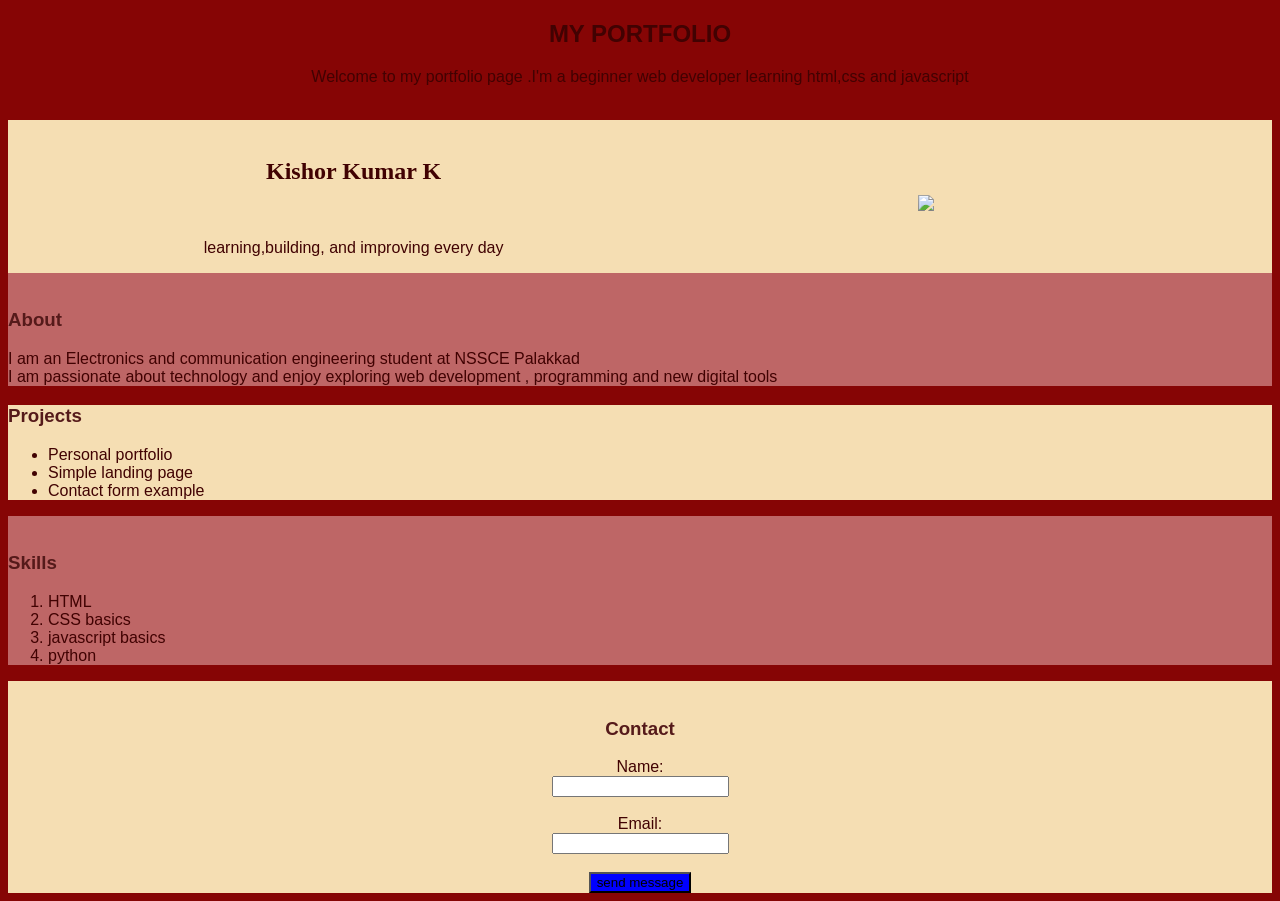
==== index.html @ 0db697ab "Add files via upload" ====
<!DOCTYPE html>
<html lang="en">
<head>
    <meta charset="UTF-8">
    <meta name="viewport" content="width=device-width, initial-scale=1.0">
    <title>Document</title>
    <link rel="stylesheet" href="style.css">
</head>
<body>
    <section class="head">
    <h1>MY PORTFOLIO</h1>
    <p>Welcome to my portfolio page .I'm a beginner web developer learning html,css and javascript</p><br>
    </section>
    <section class="second"><br>
    <div class="division">
        <div class="text">
    <h2>Kishor Kumar K</h2><br>
    <p>learning,building, and improving every day</p>
    </div>
    <div class="image">
    <img src="https://encrypted-tbn0.gstatic.com/images?q=tbn:ANd9GcTz2-LKd1ksLG2q3uDb25reKn9QaQJMwJt_xKcMF_691X2kCGL-bd4tCPw0&s=10">
    </div>
    </div>
    </section>
    <section class="main"><br>
    <h3>About</h3>
    <p>I am an Electronics and communication engineering student at NSSCE Palakkad<br>
    I am passionate about technology and enjoy exploring web development , programming and new digital tools</p></section>
    <section class="second">
    <h3>Projects</h3>
    <ul>
        <li>Personal portfolio</li>
        <li>Simple landing page</li>
        <li>Contact form example</li>
    </ul>
    </section>
    <section class="main"><br>
    <h3>Skills</h3>
    <ol>
        <li>HTML</li>
        <li>CSS basics</li>
        <li>javascript basics</li>
        <li>python</li>
    </ol>
    </section>
    <section class="second"><br>
    <h3 align="center">Contact</h3>
    <form>
        <label>Name:</label><br>
        <input type="text"><br><br>
        <label>Email:</label><br>
        <input type="email"><br><br>
        <button type="submit">send message</button>
    </form>
    </section>
</body>
</html>
---- style.css ----
.main{
    background-color:rgb(190, 102, 102);
}
.second{
    background-color:wheat;
}
.text{
    width: 45%;
    display: inline-block;
    vertical-align: middle;
    text-align: center;
}
.image{
    width: 45%;
    display: inline-block;
    vertical-align: middle;
    text-align: center;
}
img{
    width: 350px;
}
.division{
    text-align: center;
}
.head{
    text-align: center;
    background-color: rgb(134, 5, 5);
}
body{
    color: rgb(65, 2, 2);
    background-color: rgb(134, 5, 5);
}
form{
    text-align: center;
    font-family: Impact, Haettenschweiler, 'Arial Narrow Bold', sans-serif;
}
h1{
    font-family: 'Lucida Sans', 'Lucida Sans Regular', 'Lucida Grande', 'Lucida Sans Unicode', Geneva, Verdana, sans-serif;
}
p{
    font-family: Impact, Haettenschweiler, 'Arial Narrow Bold', sans-serif
}
ol{
    font-family: Impact, Haettenschweiler, 'Arial Narrow Bold', sans-serif;
}
ul{
    font-family: Impact, Haettenschweiler, 'Arial Narrow Bold', sans-serif;
}
h3{
    color: rgb(85, 26, 26);
    font-family: Verdana, Geneva, Tahoma, sans-serif;
}
button{
    background-color: blue;
}
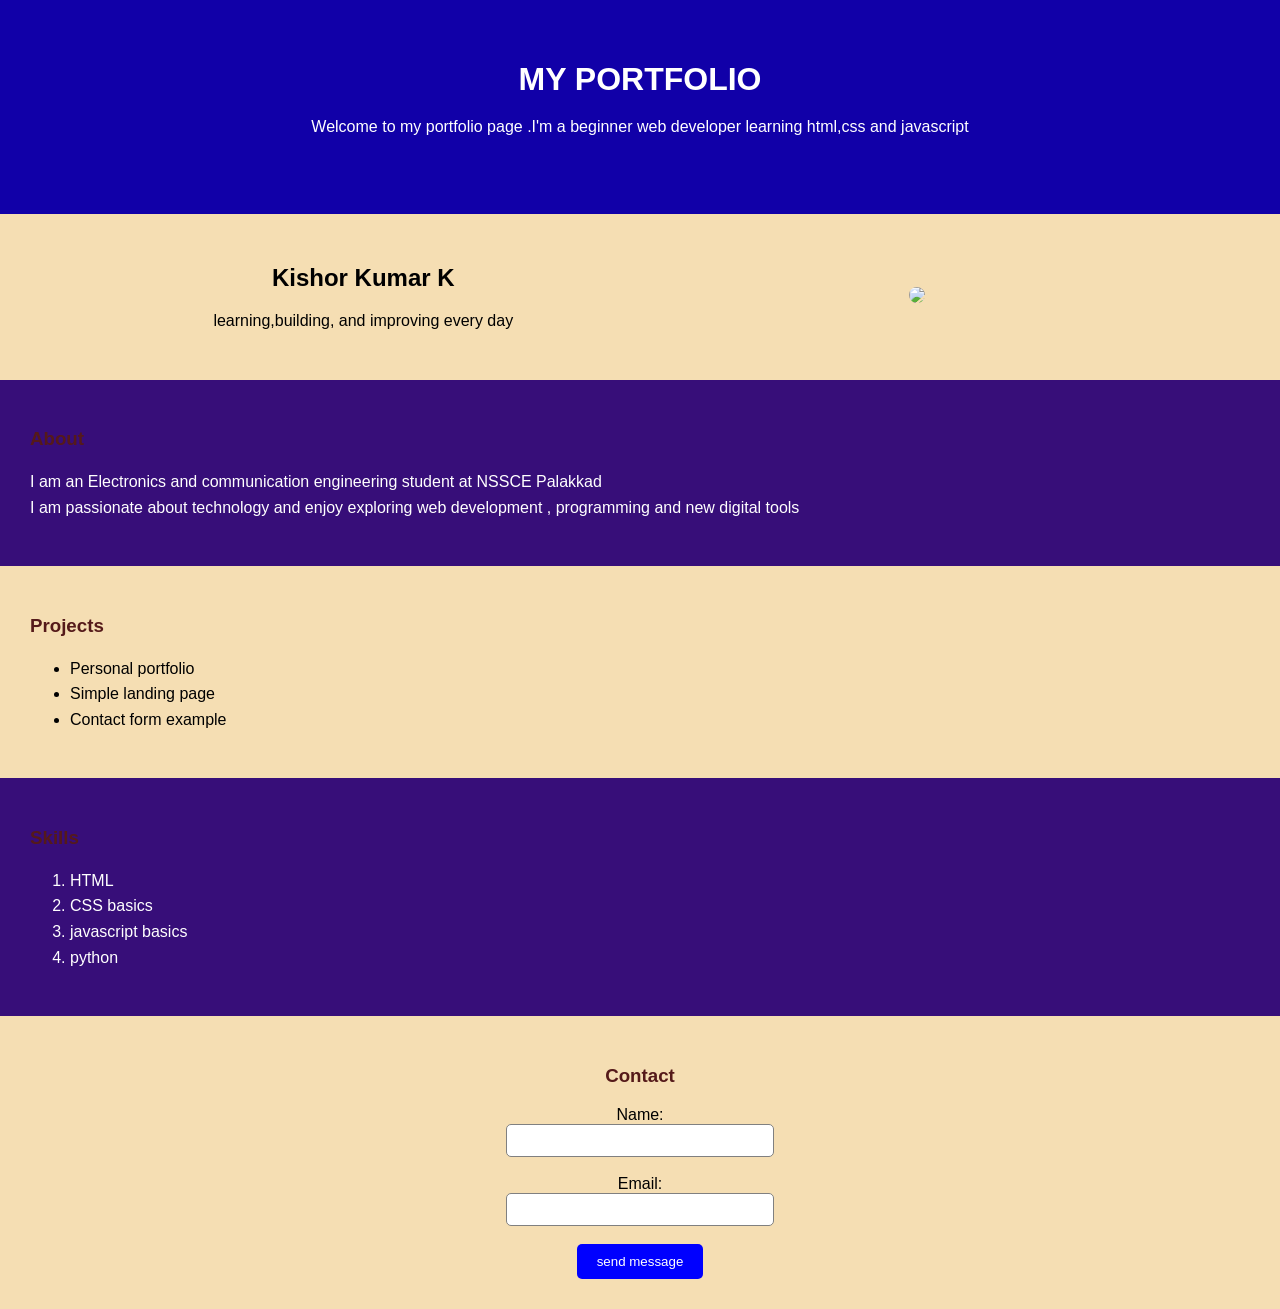
==== commit 348dbf3a: "Add files via upload" ====
--- a/index.html
+++ b/index.html
@@ -7,14 +7,14 @@
     <link rel="stylesheet" href="style.css">
 </head>
 <body>
-    <section class="head">
+    <header class="head">
     <h1>MY PORTFOLIO</h1>
     <p>Welcome to my portfolio page .I'm a beginner web developer learning html,css and javascript</p><br>
-    </section>
-    <section class="second"><br>
+    </header>
+    <section class="second">
     <div class="division">
         <div class="text">
-    <h2>Kishor Kumar K</h2><br>
+    <h2>Kishor Kumar K</h2>
     <p>learning,building, and improving every day</p>
     </div>
     <div class="image">
@@ -22,7 +22,7 @@
     </div>
     </div>
     </section>
-    <section class="main"><br>
+    <section class="main">
     <h3>About</h3>
     <p>I am an Electronics and communication engineering student at NSSCE Palakkad<br>
     I am passionate about technology and enjoy exploring web development , programming and new digital tools</p></section>
@@ -34,7 +34,7 @@
         <li>Contact form example</li>
     </ul>
     </section>
-    <section class="main"><br>
+    <section class="main">
     <h3>Skills</h3>
     <ol>
         <li>HTML</li>
@@ -43,7 +43,7 @@
         <li>python</li>
     </ol>
     </section>
-    <section class="second"><br>
+    <section class="second">
     <h3 align="center">Contact</h3>
     <form>
         <label>Name:</label><br>
--- a/style.css
+++ b/style.css
@@ -1,55 +1,87 @@
+body{
+    margin: 0;
+    background-color: rgb(255,252,252);
+    color: black;
+    font-family: Arial, sans-serif;
+}
+.head{
+    text-align: center;
+    background-color: rgb(17,0,168);
+    color: white;
+    padding: 40px 20px;
+}
+
 .main{
-    background-color:rgb(190, 102, 102);
+    background-color: rgb(55,14,121);
+    color: white;
+    padding: 30px;
 }
+
 .second{
-    background-color:wheat;
+    background-color: wheat;
+    padding: 30px;
 }
+
+.division{
+    text-align: center;
+}
+
 .text{
     width: 45%;
     display: inline-block;
     vertical-align: middle;
     text-align: center;
 }
+
 .image{
     width: 45%;
     display: inline-block;
     vertical-align: middle;
     text-align: center;
 }
+
 img{
-    width: 350px;
+    width: 250px;
+    border-radius: 50%;
 }
-.division{
+
+h1{
+    margin-bottom: 10px;
+}
+
+h2{
+    margin-bottom: 10px;
+}
+
+h3{
+    color: rgb(85,26,26);
+    font-family: Verdana, Geneva, Tahoma, sans-serif;
+}
+
+p, ul, ol{
+    line-height: 1.6;
+}
+
+form{
     text-align: center;
 }
-.head{
-    text-align: center;
-    background-color: rgb(134, 5, 5);
+
+input{
+    width: 250px;
+    padding: 8px;
+    border: 1px solid gray;
+    border-radius: 5px;
 }
-body{
-    color: rgb(65, 2, 2);
-    background-color: rgb(134, 5, 5);
-}
-form{
-    text-align: center;
-    font-family: Impact, Haettenschweiler, 'Arial Narrow Bold', sans-serif;
-}
-h1{
-    font-family: 'Lucida Sans', 'Lucida Sans Regular', 'Lucida Grande', 'Lucida Sans Unicode', Geneva, Verdana, sans-serif;
-}
-p{
-    font-family: Impact, Haettenschweiler, 'Arial Narrow Bold', sans-serif
-}
-ol{
-    font-family: Impact, Haettenschweiler, 'Arial Narrow Bold', sans-serif;
-}
-ul{
-    font-family: Impact, Haettenschweiler, 'Arial Narrow Bold', sans-serif;
-}
-h3{
-    color: rgb(85, 26, 26);
-    font-family: Verdana, Geneva, Tahoma, sans-serif;
-}
+
 button{
     background-color: blue;
-}+    color: white;
+    border: none;
+    padding: 10px 20px;
+    border-radius: 5px;
+    cursor: pointer;
+}
+
+button:hover{
+    background-color: darkblue;
+}
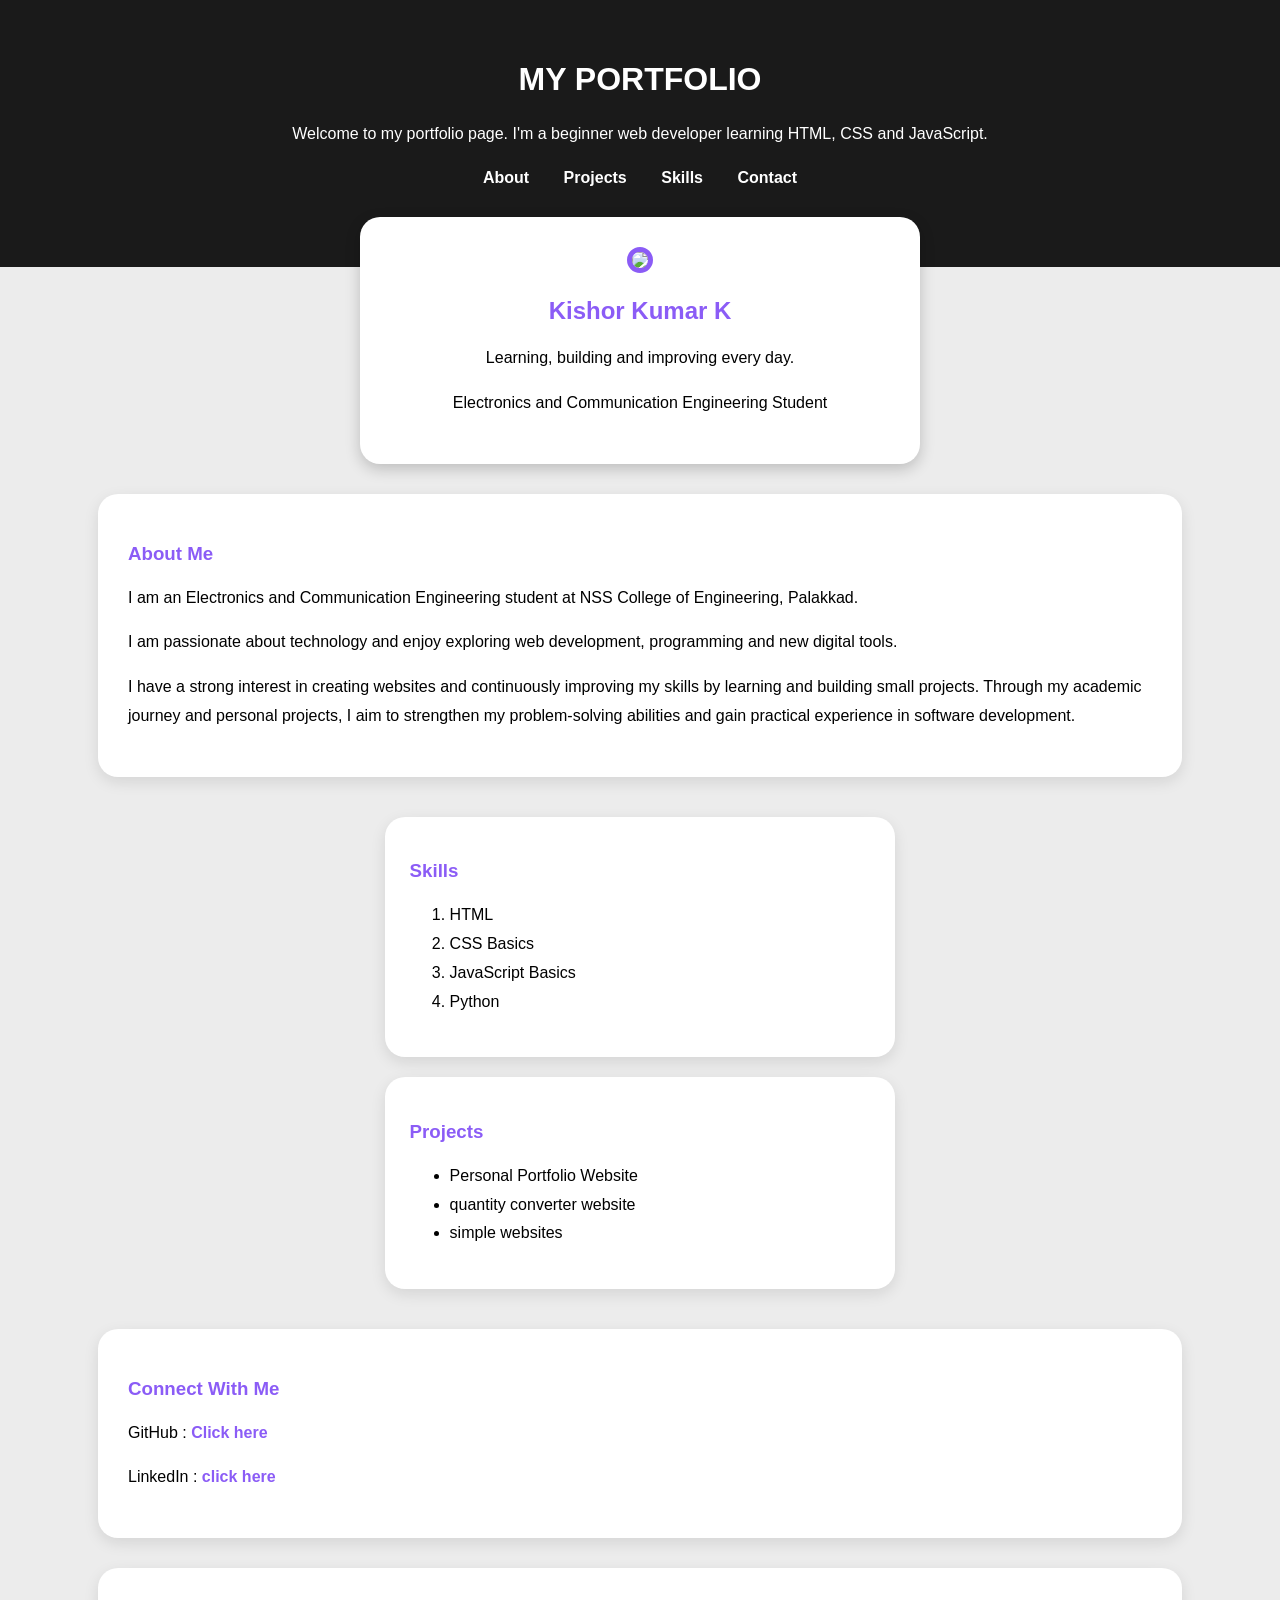
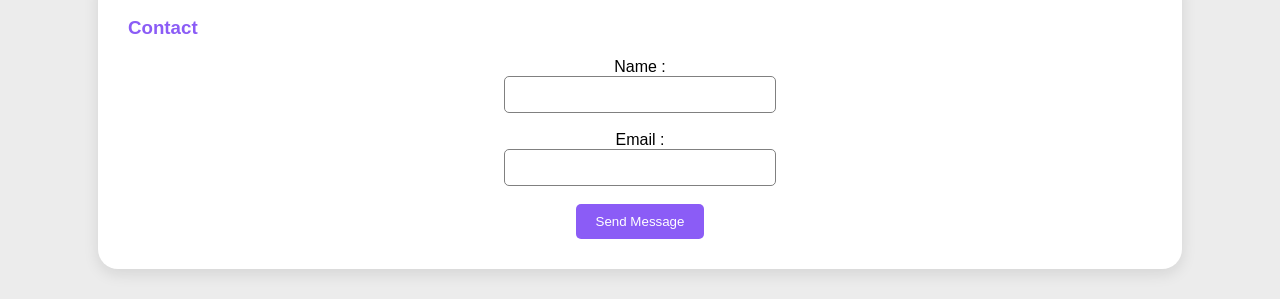
==== commit 07d15a43: "Add files via upload" ====
--- a/index.html
+++ b/index.html
@@ -3,55 +3,143 @@
 <head>
     <meta charset="UTF-8">
     <meta name="viewport" content="width=device-width, initial-scale=1.0">
-    <title>Document</title>
+    <title>Kishor Kumar | Portfolio</title>
     <link rel="stylesheet" href="style.css">
 </head>
 <body>
-    <header class="head">
+
+<header class="head">
+
     <h1>MY PORTFOLIO</h1>
-    <p>Welcome to my portfolio page .I'm a beginner web developer learning html,css and javascript</p><br>
-    </header>
-    <section class="second">
-    <div class="division">
-        <div class="text">
+
+    <p>
+        Welcome to my portfolio page. I'm a beginner web developer
+        learning HTML, CSS and JavaScript.
+    </p>
+
+    <div class="navbar">
+        <a href="#about">About</a>
+        <a href="#projects">Projects</a>
+        <a href="#skills">Skills</a>
+        <a href="#contact">Contact</a>
+    </div>
+
+</header>
+
+<section class="profile">
+
+    <img src="https://encrypted-tbn0.gstatic.com/images?q=tbn:ANd9GcTz2-LKd1ksLG2q3uDb25reKn9QaQJMwJt_xKcMF_691X2kCGL-bd4tCPw0&s=10">
+
     <h2>Kishor Kumar K</h2>
-    <p>learning,building, and improving every day</p>
+
+    <p>
+        Learning, building and improving every day.
+    </p>
+
+    <p>
+        Electronics and Communication Engineering Student
+    </p>
+
+</section>
+
+<section class="main" id="about">
+
+    <h3>About Me</h3>
+
+    <p>
+        I am an Electronics and Communication Engineering student at
+        NSS College of Engineering, Palakkad.
+    </p>
+
+    <p>
+        I am passionate about technology and enjoy exploring web
+        development, programming and new digital tools.
+    </p>
+
+    <p>
+        I have a strong interest in creating websites and continuously
+        improving my skills by learning and building small projects.
+        Through my academic journey and personal projects, I aim to
+        strengthen my problem-solving abilities and gain practical
+        experience in software development.
+    </p>
+
+</section>
+
+<section class="sub">
+
+    <div class="box" id="skills">
+
+        <h3>Skills</h3>
+
+        <ol>
+            <li>HTML</li>
+            <li>CSS Basics</li>
+            <li>JavaScript Basics</li>
+            <li>Python</li>
+        </ol>
+
     </div>
-    <div class="image">
-    <img src="https://encrypted-tbn0.gstatic.com/images?q=tbn:ANd9GcTz2-LKd1ksLG2q3uDb25reKn9QaQJMwJt_xKcMF_691X2kCGL-bd4tCPw0&s=10">
+
+    <div class="box" id="projects">
+
+        <h3>Projects</h3>
+
+        <ul>
+            <li>Personal Portfolio Website</li>
+            <li>quantity converter website</li>
+            <li>simple websites</li>
+        </ul>
+
     </div>
-    </div>
-    </section>
-    <section class="main">
-    <h3>About</h3>
-    <p>I am an Electronics and communication engineering student at NSSCE Palakkad<br>
-    I am passionate about technology and enjoy exploring web development , programming and new digital tools</p></section>
-    <section class="second">
-    <h3>Projects</h3>
-    <ul>
-        <li>Personal portfolio</li>
-        <li>Simple landing page</li>
-        <li>Contact form example</li>
-    </ul>
-    </section>
-    <section class="main">
-    <h3>Skills</h3>
-    <ol>
-        <li>HTML</li>
-        <li>CSS basics</li>
-        <li>javascript basics</li>
-        <li>python</li>
-    </ol>
-    </section>
-    <section class="second">
-    <h3 align="center">Contact</h3>
+
+</section>
+
+<section class="main">
+
+    <h3>Connect With Me</h3>
+
+    <p>
+        GitHub :
+        <a href="https://github.com/Kishor-017" target="_blank">
+            Click here
+        </a>
+    </p>
+
+    <p>
+        LinkedIn :
+        <a href="https://www.linkedin.com/in/kishor-kumar-k-97a41a358/" target="_blank">
+            click here
+        </a>
+    </p>
+
+</section>
+
+<section class="main" id="contact">
+
+    <h3>Contact</h3>
+
     <form>
-        <label>Name:</label><br>
-        <input type="text"><br><br>
-        <label>Email:</label><br>
-        <input type="email"><br><br>
-        <button type="submit">send message</button>
+
+        <label>Name :</label>
+        <br>
+        <input type="text" id="name">
+        <br><br>
+
+        <label>Email :</label>
+        <br>
+        <input type="email" id="email">
+        <br><br>
+
+        <button type="button" onclick="validateForm()">
+            Send Message
+        </button>
+
     </form>
-    </section>
+
+</section>
+
+<script src="script.js"></script>
+
 </body>
-</html>+</html>
--- a/style.css
+++ b/style.css
@@ -1,87 +1,148 @@
 body{
-    margin: 0;
-    background-color: rgb(255,252,252);
-    color: black;
-    font-family: Arial, sans-serif;
+    margin:0;
+    font-family:Arial, sans-serif;
+    background-color:#ececec;
 }
+
 .head{
-    text-align: center;
-    background-color: rgb(17,0,168);
-    color: white;
-    padding: 40px 20px;
+    background-color:#1a1a1a;
+    color:white;
+    text-align:center;
+    padding:40px 20px 80px;
+}
+
+.navbar{
+    margin-top:20px;
+}
+
+.navbar a{
+    color:white;
+    text-decoration:none;
+    margin:15px;
+    font-weight:bold;
+}
+
+.navbar a:hover{
+    color:#8b5cf6;
+}
+
+.profile{
+    width:80%;
+    max-width:500px;
+    background-color:white;
+    text-align:center;
+    padding:30px;
+    margin:-50px auto 30px;
+    border-radius:20px;
+    box-shadow:0px 5px 15px rgba(0,0,0,0.2);
+}
+
+.profile img{
+    width:180px;
+    border-radius:50%;
+    border:5px solid #8b5cf6;
 }
 
 .main{
-    background-color: rgb(55,14,121);
-    color: white;
-    padding: 30px;
+    width:80%;
+    margin:30px auto;
+    background-color:white;
+    padding:30px;
+    border-radius:20px;
+    box-shadow:0px 5px 15px rgba(0,0,0,0.1);
 }
 
-.second{
-    background-color: wheat;
-    padding: 30px;
+.sub{
+    width:80%;
+    margin:auto;
+    text-align:center;
 }
 
-.division{
-    text-align: center;
-}
-
-.text{
-    width: 45%;
-    display: inline-block;
-    vertical-align: middle;
-    text-align: center;
-}
-
-.image{
-    width: 45%;
-    display: inline-block;
-    vertical-align: middle;
-    text-align: center;
-}
-
-img{
-    width: 250px;
-    border-radius: 50%;
-}
-
-h1{
-    margin-bottom: 10px;
+.box{
+    width:45%;
+    display:inline-block;
+    vertical-align:top;
+    background-color:white;
+    padding:25px;
+    border-radius:20px;
+    margin:10px;
+    box-shadow:0px 5px 15px rgba(0,0,0,0.1);
+    text-align:left;
 }
 
 h2{
-    margin-bottom: 10px;
+    color:#8b5cf6;
 }
 
 h3{
-    color: rgb(85,26,26);
-    font-family: Verdana, Geneva, Tahoma, sans-serif;
+    color:#8b5cf6;
 }
 
-p, ul, ol{
-    line-height: 1.6;
+p,
+ul,
+ol{
+    line-height:1.8;
+}
+
+input{
+    width:250px;
+    padding:10px;
+    border:1px solid gray;
+    border-radius:5px;
+}
+
+button{
+    background-color:#8b5cf6;
+    color:white;
+    border:none;
+    padding:10px 20px;
+    border-radius:5px;
+    cursor:pointer;
+}
+
+button:hover{
+    background-color:#6d28d9;
+}
+
+a{
+    color:#8b5cf6;
+    text-decoration:none;
+    font-weight:bold;
+}
+
+a:hover{
+    text-decoration:underline;
 }
 
 form{
-    text-align: center;
+    text-align:center;
 }
 
-input{
-    width: 250px;
-    padding: 8px;
-    border: 1px solid gray;
-    border-radius: 5px;
+@media(max-width:768px){
+
+    .profile,
+    .main,
+    .cards{
+        width:90%;
+    }
+
+    .box{
+        width:100%;
+        display:block;
+        margin:20px 0;
+        box-sizing:border-box;
+    }
+
+    .navbar a{
+        display:block;
+        margin:10px;
+    }
+
+    input{
+        width:90%;
+    }
+
+    .profile img{
+        width:150px;
+    }
 }
-
-button{
-    background-color: blue;
-    color: white;
-    border: none;
-    padding: 10px 20px;
-    border-radius: 5px;
-    cursor: pointer;
-}
-
-button:hover{
-    background-color: darkblue;
-}
